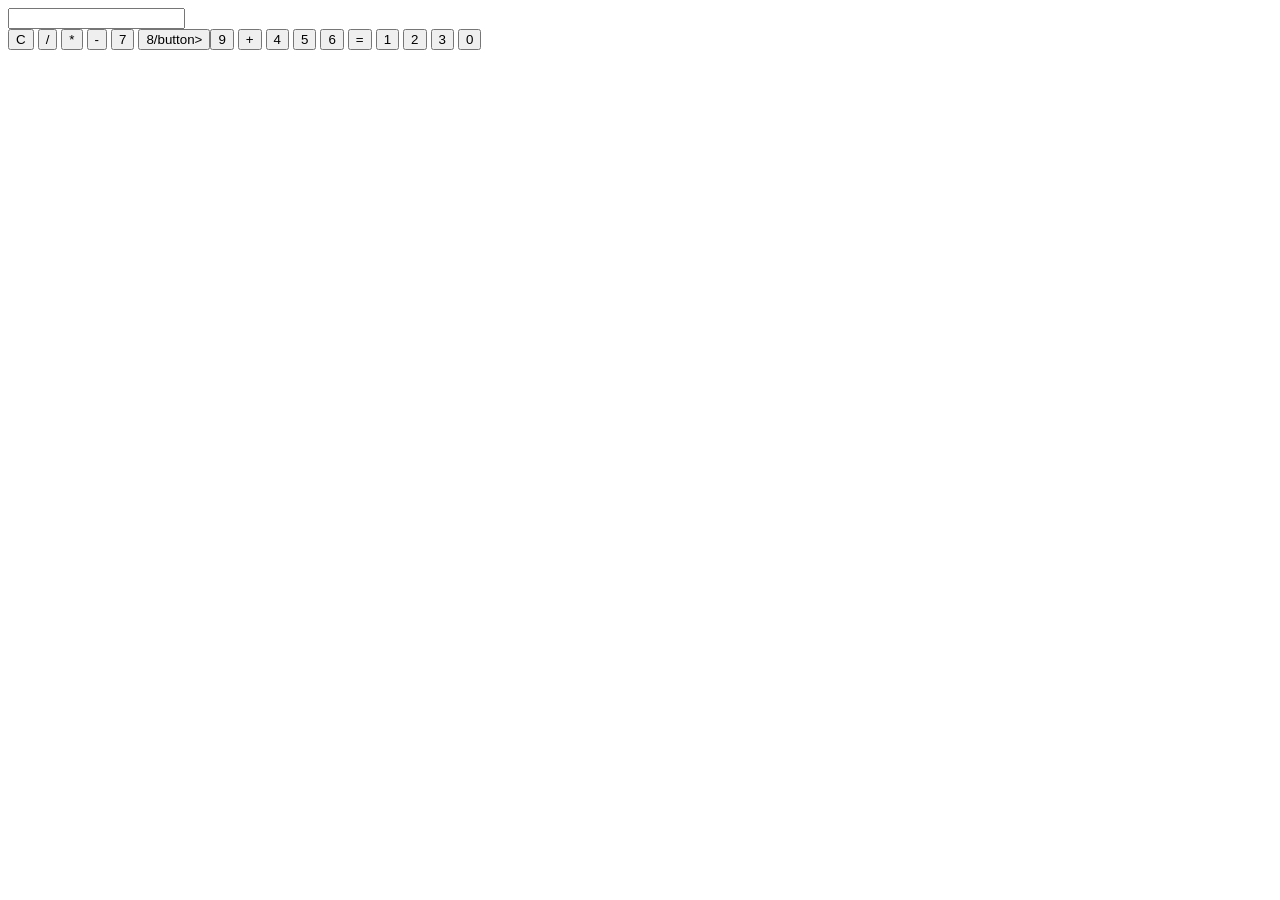
==== calculator/index.html @ bf907f95 "calculator" ====
<!DOCTYPE html>
<html lang="vi">
<head>
    <meta charset="UTF-8">
    <title>Calculator</title>
    <link rel="stylesheet" href="style.css">
</head>
<body>

    <div class="calculator">

        <input type="text" id="display" readonly>

        <div class="buttoms">

            <button onclick="clearDisplay()">C</button>

            <button onclick="append('/')">/</button>
            
            <button onclick="append('*')">*</button>

            <button onclick="append('-')">-</button>

            <button onclick="append('7')">7</button>

            <button onclick="append('8')">8/button>

            <button onclick="append('9')">9</button>

            <button onclick="append('+')">+</button>

            <button onclick="append('4')">4</button>

            <button onclick="append('5')">5</button>

            <button onclick="append('6')">6</button>

            <button onclick="calculator()" class="equal">=</button>

            <button onclick="append('1')">1</button>

            <button onclick="append('2')">2</button>

            <button onclick="append('3')">3</button>

            <button onclick="append('0')">0</button>
        
            </div>
           
    </div>

<script src="script.js"></script>
    
</body>
</html>
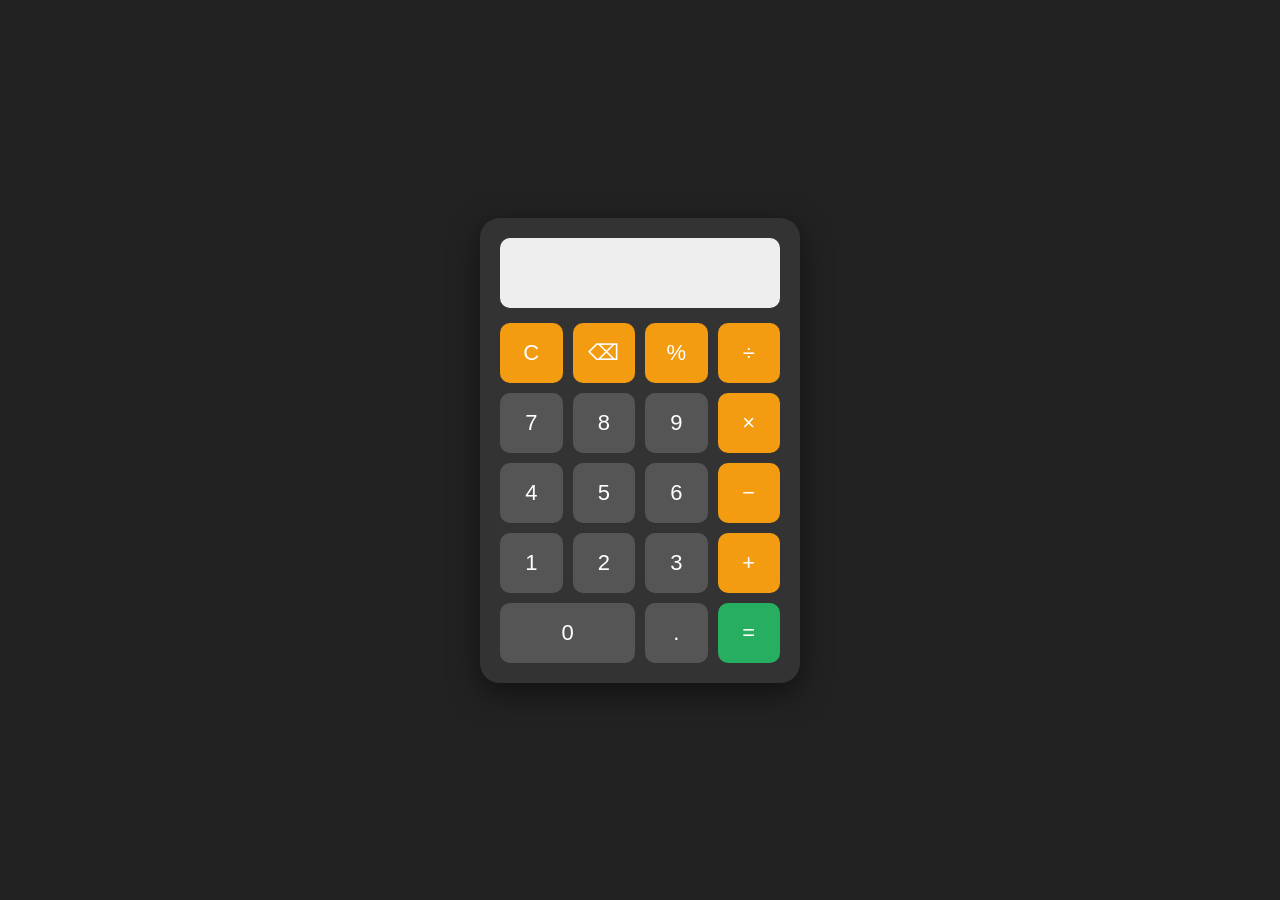
==== commit 37f0743d: "máy tính cầm tay" ====
--- a/calculator/index.html
+++ b/calculator/index.html
@@ -1,55 +1,118 @@
 <!DOCTYPE html>
 <html lang="vi">
+
 <head>
     <meta charset="UTF-8">
-    <title>Calculator</title>
+    <meta name="viewport" content="width=device-width, initial-scale=1.0">
+
+    <title>Máy tính cầm tay</title>
+
     <link rel="stylesheet" href="style.css">
 </head>
+
 <body>
 
     <div class="calculator">
 
+        <!-- Màn hình -->
         <input type="text" id="display" readonly>
 
-        <div class="buttoms">
 
-            <button onclick="clearDisplay()">C</button>
+        <!-- Các nút -->
+        <div class="buttons">
 
-            <button onclick="append('/')">/</button>
-            
-            <button onclick="append('*')">*</button>
+            <!-- Hàng 1 -->
+            <button onclick="clearDisplay()" class="operator">
+                C
+            </button>
 
-            <button onclick="append('-')">-</button>
+            <button onclick="deleteLast()" class="operator">
+                ⌫
+            </button>
 
-            <button onclick="append('7')">7</button>
+            <button onclick="append('%')" class="operator">
+                %
+            </button>
 
-            <button onclick="append('8')">8/button>
+            <button onclick="append('/')" class="operator">
+                ÷
+            </button>
 
-            <button onclick="append('9')">9</button>
 
-            <button onclick="append('+')">+</button>
+            <!-- Hàng 2 -->
+            <button onclick="append('7')">
+                7
+            </button>
 
-            <button onclick="append('4')">4</button>
+            <button onclick="append('8')">
+                8
+            </button>
 
-            <button onclick="append('5')">5</button>
+            <button onclick="append('9')">
+                9
+            </button>
 
-            <button onclick="append('6')">6</button>
+            <button onclick="append('*')" class="operator">
+                ×
+            </button>
 
-            <button onclick="calculator()" class="equal">=</button>
 
-            <button onclick="append('1')">1</button>
+            <!-- Hàng 3 -->
+            <button onclick="append('4')">
+                4
+            </button>
 
-            <button onclick="append('2')">2</button>
+            <button onclick="append('5')">
+                5
+            </button>
 
-            <button onclick="append('3')">3</button>
+            <button onclick="append('6')">
+                6
+            </button>
 
-            <button onclick="append('0')">0</button>
-        
-            </div>
-           
+            <button onclick="append('-')" class="operator">
+                −
+            </button>
+
+
+            <!-- Hàng 4 -->
+            <button onclick="append('1')">
+                1
+            </button>
+
+            <button onclick="append('2')">
+                2
+            </button>
+
+            <button onclick="append('3')">
+                3
+            </button>
+
+            <button onclick="append('+')" class="operator">
+                +
+            </button>
+
+
+            <!-- Hàng 5 -->
+            <button onclick="append('0')" class="zero">
+                0
+            </button>
+
+            <button onclick="append('.')">
+                .
+            </button>
+
+            <button onclick="calculate()" class="equal">
+                =
+            </button>
+
+        </div>
+
     </div>
 
-<script src="script.js"></script>
-    
+
+    <script src="script.js"></script>
+
 </body>
+
 </html>
--- a/calculator/style.css
+++ b/calculator/style.css
@@ -0,0 +1,121 @@
+* {
+    margin: 0;
+    padding: 0;
+    box-sizing: border-box;
+}
+
+
+body {
+    font-family: Arial, sans-serif;
+
+    background: #222;
+
+    min-height: 100vh;
+
+    display: flex;
+    justify-content: center;
+    align-items: center;
+}
+
+
+.calculator {
+    width: 320px;
+
+    background: #333;
+
+    padding: 20px;
+
+    border-radius: 20px;
+
+    box-shadow: 0 10px 30px rgba(0, 0, 0, 0.5);
+}
+
+
+/* Màn hình */
+
+#display {
+    width: 100%;
+
+    height: 70px;
+
+    margin-bottom: 15px;
+
+    padding: 10px;
+
+    border: none;
+
+    border-radius: 10px;
+
+    background: #eee;
+
+    text-align: right;
+
+    font-size: 32px;
+}
+
+
+/* Khu vực nút */
+
+.buttons {
+    display: grid;
+
+    grid-template-columns: repeat(4, 1fr);
+
+    gap: 10px;
+}
+
+
+/* Nút */
+
+button {
+    height: 60px;
+
+    border: none;
+
+    border-radius: 10px;
+
+    font-size: 22px;
+
+    cursor: pointer;
+
+    background: #555;
+
+    color: white;
+
+    transition: 0.15s;
+}
+
+
+/* Khi rê chuột */
+
+button:hover {
+    opacity: 0.8;
+}
+
+
+/* Khi bấm */
+
+button:active {
+    transform: scale(0.95);
+}
+
+
+/* Nút phép tính */
+
+.operator {
+    background: #f39c12;
+}
+
+
+/* Nút bằng */
+
+.equal {
+    background: #27ae60;
+}
+
+
+/* Nút số 0 */
+
+.zero {
+    grid-column: span 2;
+}
